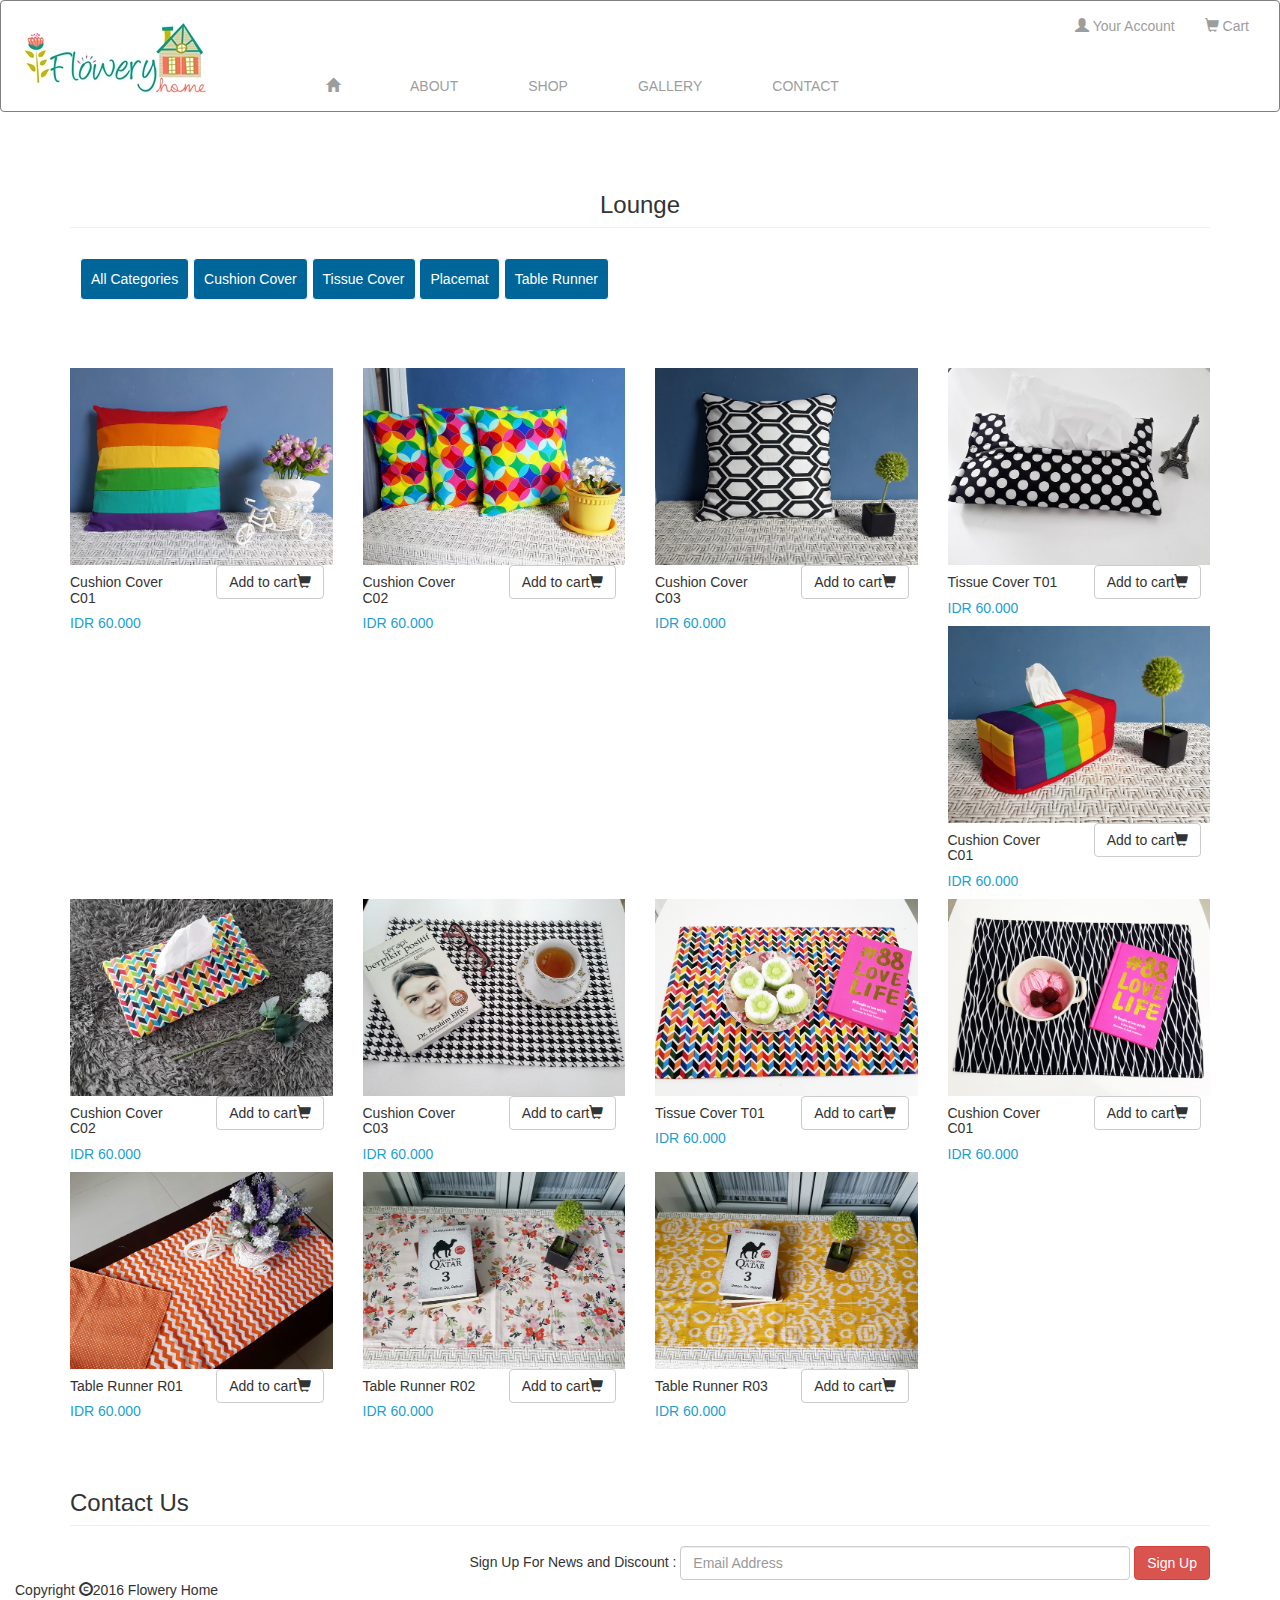
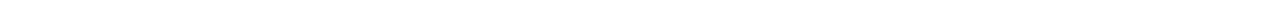
==== lounge.html @ 45e59ef3 "Upload Layout Website" ====
<!DOCTYPE html>
<html>

<head>
	<title>floweryhome</title>
	<link rel="stylesheet" type="text/css" href="bootstrap/css/bootstrap.css">
    <meta name="viewport" content="width=device-width, initial-scale=1"> <!-- untuk menyesuaikan ukuran device, untuk website responsive harus pake ini -->
    <script src="https://ajax.googleapis.com/ajax/libs/jquery/1.12.2/jquery.min.js"></script>
    <script src="bootstrap/js/bootstrap.min.js"></script>
    <!-- <script src="bootstrap/js/jquery.isotope.js" type="text/javascript"></script>
    <script src="bootstrap/js/jquery.isotope.filter.js" type="text/javascript"></script> -->
</head>

<body>
    
    <nav class="navbar navbar-inverse">
  		<div class="container-fluid">
    		<div class="navbar-header">
      			<button type="button" class="navbar-toggle" data-toggle="collapse" data-target="#myNavbar">
        		<span class="icon-bar"></span>
        		<span class="icon-bar"></span>
        		<span class="icon-bar"></span>  
                <span class="icon-bar"></span>   
     			 </button>
      <a class="navbar-brand" href="index.html"><img src="images/logo_crop.jpg"/></a>
    </div> <!-- navbar-header --> 
    <div class="collapse navbar-collapse" id="myNavbar">
    	<div class="menu">
            <ul class="nav navbar-nav">
                <li class="active"><a href="inde">        
                <span class="glyphicon glyphicon-home"></span>
                </a></li>
                <li><a href="#">ABOUT</a></li>
                <li><a href="#">SHOP</a></li>
                <li><a href="#">GALLERY</a></li>
                <li><a href="#">CONTACT</a></li>
            </ul>
       	</div> <!-- menu -->
      <ul class="nav navbar-nav navbar-right">
        <li><a href="#"><span class="glyphicon glyphicon-user"></span> Your Account</a></li>
        <li><a href="#"><span class="glyphicon glyphicon-shopping-cart"></span> Cart</a></li>
      </ul>
    </div> <!-- ollapse navbar-collapse --> 
  </div> <!-- container-fluid -->
  </nav>

    
<div class="container">
    <h3 class="page-header text-center"> Lounge</h3>
      
    <div class="portfolioFilter">
        <a href="#" class="btn btn-primary" data-filter="*">All Categories</a>
        <a href="#" class="btn btn-primary" data-filter=".cushion">Cushion Cover</a>
        <a href="#" class="btn btn-primary" data-filter=".tissue">Tissue Cover</a>
        <a href="#" class="btn btn-primary" data-filter=".placemat">Placemat</a>
        <a href="#" class="btn btn-primary" data-filter=".runner">Table Runner</a>
    </div>
</div>

    
<div class="container">    
<div class="portfolioContainer row">
  <div class="cushion col-sm-3">
    
    <!-- Trigger Modal -->
        
           
    <img src="images/cushion1.jpg" alt="Cushion1" style="width:100%" data-toggle="modal" data-target="#myModal">


    <!-- Modal 1-->
    <div class="modal fade" id="myModal" role="dialog">
    <div class="modal-dialog modal-lg">
      <div class="modal-content">
        <div class="modal-header">
          <button type="button" class="close" data-dismiss="modal">&times;</button>
            <h4 class="modal-title" id="myModalLabel">Cushion Cover C01</h4>
            </div>
        <div class="modal-body">
            <h2>Description</h2>
            <p>Stunning handwoven fabric with exquisitely intricate handpainted (!) motif on the front side. This fabric was sourced during our travels in Yangon. Local communities in Myanmar, many of whom are women, obtain their livelihood from weaving fabric for the domestic market as well as tourists.</p>
                <ul>
                    <li>Handwoven cotton from Myanmar</li>
                    <li>Handsewn in Indonesia</li>
                    <li>Size 40 cm x 40 cm</li>
                    <li>Front: Handwoven cotton with waterproof handpainted motif</li>
                    <li>Back: Handwoven cotton in matching light orange</li>
                    <li>Concealed zipper</li>
                </ul>
            <p>Cushion filling is NOT included.</p>
            <p>For long-lasting use, hand wash cold with like colours. Mild detergent only. Air dry on reverse and avoid direct sunlight. Iron on reverse in medium heat if necessary.</p>  
        </div>
        <div class="modal-footer">
            <button type="button" class="btn btn-default" data-dismiss="modal">Close</button>
        </div>
    </div>
    </div>
    </div>      
             
      
    <div class="info">
        <div class="row">
            <div class="price col-md-6">
                <h5>Cushion Cover C01</h5>
                <h5 class="price-text-color">IDR 60.000</h5>
            </div>
            <div class="separator clear-right col-md-6">
                <p class="btn btn-default">
                <i class="fa fa-shopping-cart"></i>Add to cart<span class="glyphicon glyphicon-shopping-cart"></span></p>
            </div>
        </div>
        <div class="clearfix">
        </div> 
    </div>
   
            
</div>
            
<div class="cushion col-sm-3">
   
    <!-- Trigger Modal --> 
    <img src="images/cushion2.jpg" alt="Cushion2" style="width:100%" data-toggle="modal" data-target="#myModal2">
     
    <!-- Modal 2 -->
    <div class="modal fade" id="myModal2" role="dialog">
    <div class="modal-dialog modal-lg">
      <div class="modal-content">
        <div class="modal-header">
          <button type="button" class="close" data-dismiss="modal">&times;</button>
            <h4 class="modal-title" id="myModalLabel2">Cushion Cover C02</h4>
            </div>
        <div class="modal-body">
            <h2>Description</h2>
            <p>Stunning handwoven fabric with exquisitely intricate handpainted (!) motif on the front side. This fabric was sourced during our travels in Yangon. Local communities in Myanmar, many of whom are women, obtain their livelihood from weaving fabric for the domestic market as well as tourists.</p>
                <ul>
                    <li>Handwoven cotton from Myanmar</li>
                    <li>Handsewn in Indonesia</li>
                    <li>Size 40 cm x 40 cm</li>
                    <li>Front: Handwoven cotton with waterproof handpainted motif</li>
                    <li>Back: Handwoven cotton in matching light orange</li>
                    <li>Concealed zipper</li>
                </ul>
            <p>Cushion filling is NOT included.</p>
            <p>For long-lasting use, hand wash cold with like colours. Mild detergent only. Air dry on reverse and avoid direct sunlight. Iron on reverse in medium heat if necessary.2</p>  
        </div>
        <div class="modal-footer">
            <button type="button" class="btn btn-default" data-dismiss="modal">Close</button>
        </div>
    </div>
    </div>
    </div>    
            <div class="info">
                        <div class="row">
                            <div class="price col-md-6">
                                <h5>Cushion Cover C02</h5>
                                <h5 class="price-text-color">IDR 60.000</h5>
                            </div>
                            <div class="separator clear-right col-md-6">
                                <p class="btn btn-default">
                                <i class="fa fa-shopping-cart"></i>Add to cart<span class="glyphicon glyphicon-shopping-cart"></span></p>
                            </div>
                        </div>
                        <div class="clearfix">
                        </div>
            </div>  
    </div>
    
  <div class="cushion col-sm-3">
    <!--Trigger Modal --> 
      <img src="images/cushion3.jpg" alt="Cushion3" style="width:100%" data-toggle="modal" data-target="#myModal3">
      
    <!-- Modal 3 -->
    <div class="modal fade" id="myModal3" role="dialog">
    <div class="modal-dialog modal-lg">
      <div class="modal-content">
        <div class="modal-header">
          <button type="button" class="close" data-dismiss="modal">&times;</button>
            <h4 class="modal-title" id="myModalLabel3">Cushion Cover C01</h4>
            </div>
        <div class="modal-body">
            <h2>Description</h2>
            <p>Stunning handwoven fabric with exquisitely intricate handpainted (!) motif on the front side. This fabric was sourced during our travels in Yangon. Local communities in Myanmar, many of whom are women, obtain their livelihood from weaving fabric for the domestic market as well as tourists.</p>
                <ul>
                    <li>Handwoven cotton from Myanmar</li>
                    <li>Handsewn in Indonesia</li>
                    <li>Size 40 cm x 40 cm</li>
                    <li>Front: Handwoven cotton with waterproof handpainted motif</li>
                    <li>Back: Handwoven cotton in matching light orange</li>
                    <li>Concealed zipper</li>
                </ul>
            <p>Cushion filling is NOT included.</p>
            <p>For long-lasting use, hand wash cold with like colours. Mild detergent only. Air dry on reverse and avoid direct sunlight. Iron on reverse in medium heat if necessary3.</p>  
        </div>
        <div class="modal-footer">
            <button type="button" class="btn btn-default" data-dismiss="modal">Close</button>
        </div>
    </div>
    </div>
    </div>      
            <div class="info">
                        <div class="row">
                            <div class="price col-md-6">
                                <h5>Cushion Cover C03</h5>
                                <h5 class="price-text-color">IDR 60.000</h5>
                            </div>
                            <div class="separator clear-right col-md-6">
                                <p class="btn btn-default">
                                <i class="fa fa-shopping-cart"></i>Add to cart<span class="glyphicon glyphicon-shopping-cart"></span></p>
                            </div>
                        </div>
                        <div class="clearfix">
                        </div>
            </div>  
    
  </div>
  <div class="tissue col-sm-3">
      
       <!--Trigger Modal --> 
     <img src="images/tisue1.jpg" alt="Tisue1" style="width:100%" data-toggle="modal" data-target="#myModal4">
            
     <!-- Modal 4 -->
    <div class="modal fade" id="myModal4" role="dialog">
    <div class="modal-dialog modal-lg">
      <div class="modal-content">
        <div class="modal-header">
          <button type="button" class="close" data-dismiss="modal">&times;</button>
            <h4 class="modal-title" id="myModalLabel4">Cushion Cover C01</h4>
            </div>
        <div class="modal-body">
            <h2>Description</h2>
            <p>Stunning handwoven fabric with exquisitely intricate handpainted (!) motif on the front side. This fabric was sourced during our travels in Yangon. Local communities in Myanmar, many of whom are women, obtain their livelihood from weaving fabric for the domestic market as well as tourists.</p>
                <ul>
                    <li>Handwoven cotton from Myanmar</li>
                    <li>Handsewn in Indonesia</li>
                    <li>Size 40 cm x 40 cm</li>
                    <li>Front: Handwoven cotton with waterproof handpainted motif</li>
                    <li>Back: Handwoven cotton in matching light orange</li>
                    <li>Concealed zipper</li>
                </ul>
            <p>Cushion filling is NOT included.</p>
            <p>For long-lasting use, hand wash cold with like colours. Mild detergent only. Air dry on reverse and avoid direct sunlight. Iron on reverse in medium heat if necessary.4</p>  
        </div>
        <div class="modal-footer">
            <button type="button" class="btn btn-default" data-dismiss="modal">Close</button>
        </div>
    </div>
    </div>
    </div>      
      
      
      <div class="info">
                        <div class="row">
                            <div class="price col-md-6">
                                <h5>Tissue Cover T01</h5>
                                <h5 class="price-text-color">IDR 60.000</h5>
                            </div>
                            <div class="separator clear-right col-md-6">
                                <p class="btn btn-default">
                                <i class="fa fa-shopping-cart"></i>Add to cart<span class="glyphicon glyphicon-shopping-cart"></span></p>
                            </div>
                        </div>
                        <div class="clearfix">
                        </div>
            </div>  
  </div>
      
  <div class="tissue col-sm-3">
    <img src="images/tisue2.jpg" alt="Tissue2" style="width:100%" data-toggle="modal" data-target="#myModal5" >
      
     <!-- Modal 5 -->
    <div class="modal fade" id="myModal5" role="dialog">
    <div class="modal-dialog modal-lg">
      <div class="modal-content">
        <div class="modal-header">
          <button type="button" class="close" data-dismiss="modal">&times;</button>
            <h4 class="modal-title" id="myModalLabel5">Cushion Cover C01</h4>
            </div>
        <div class="modal-body">
            <h2>Description</h2>
            <p>Stunning handwoven fabric with exquisitely intricate handpainted (!) motif on the front side. This fabric was sourced during our travels in Yangon. Local communities in Myanmar, many of whom are women, obtain their livelihood from weaving fabric for the domestic market as well as tourists.</p>
                <ul>
                    <li>Handwoven cotton from Myanmar</li>
                    <li>Handsewn in Indonesia</li>
                    <li>Size 40 cm x 40 cm</li>
                    <li>Front: Handwoven cotton with waterproof handpainted motif</li>
                    <li>Back: Handwoven cotton in matching light orange</li>
                    <li>Concealed zipper</li>
                </ul>
            <p>Cushion filling is NOT included.</p>
            <p>For long-lasting use, hand wash cold with like colours. Mild detergent only. Air dry on reverse and avoid direct sunlight. Iron on reverse in medium heat if necessary5.</p>  
        </div>
        <div class="modal-footer">
            <button type="button" class="btn btn-default" data-dismiss="modal">Close</button>
        </div>
    </div>
    </div>
    </div>      
      
            <div class="info">
                        <div class="row">
                            <div class="price col-md-6">
                                <h5>Cushion Cover C01</h5>
                                <h5 class="price-text-color">IDR 60.000</h5>
                            </div>
                            <div class="separator clear-right col-md-6">
                                <p class="btn btn-default">
                                <i class="fa fa-shopping-cart"></i>Add to cart<span class="glyphicon glyphicon-shopping-cart"></span></p>
                            </div>
                        </div>
                        <div class="clearfix">
                        </div>
            </div>  
  </div>
  <div class="tissue col-sm-3">
   <!-- Trigger Modal -->
      <img src="images/tisue3.jpg" alt="Cushion3" style="width:100%"  data-toggle="modal" data-target="#myModal6" >
      
      
    <!-- Modal 6 -->
    <div class="modal fade" id="myModal6" role="dialog">
    <div class="modal-dialog modal-lg">
      <div class="modal-content">
        <div class="modal-header">
          <button type="button" class="close" data-dismiss="modal">&times;</button>
            <h4 class="modal-title" id="myModalLabel6">Cushion Cover C01</h4>
            </div>
        <div class="modal-body">
            <h2>Description</h2>
            <p>Stunning handwoven fabric with exquisitely intricate handpainted (!) motif on the front side. This fabric was sourced during our travels in Yangon. Local communities in Myanmar, many of whom are women, obtain their livelihood from weaving fabric for the domestic market as well as tourists.</p>
                <ul>
                    <li>Handwoven cotton from Myanmar</li>
                    <li>Handsewn in Indonesia</li>
                    <li>Size 40 cm x 40 cm</li>
                    <li>Front: Handwoven cotton with waterproof handpainted motif</li>
                    <li>Back: Handwoven cotton in matching light orange</li>
                    <li>Concealed zipper</li>
                </ul>
            <p>Cushion filling is NOT included.</p>
            <p>For long-lasting use, hand wash cold with like colours. Mild detergent only. Air dry on reverse and avoid direct sunlight. Iron on reverse in medium heat if necessary6.</p>  
        </div>
        <div class="modal-footer">
            <button type="button" class="btn btn-default" data-dismiss="modal">Close</button>
        </div>
    </div>
    </div>
    </div>       
            <div class="info">
                        <div class="row">
                            <div class="price col-md-6">
                                <h5>Cushion Cover C02</h5>
                                <h5 class="price-text-color">IDR 60.000</h5>
                            </div>
                            <div class="separator clear-right col-md-6">
                                <p class="btn btn-default">
                                <i class="fa fa-shopping-cart"></i>Add to cart<span class="glyphicon glyphicon-shopping-cart"></span></p>
                            </div>
                        </div>
                        <div class="clearfix">
                        </div>
            </div>  
    </div>
    
  <div class="placemat col-sm-3">
     <img src="images/placemat1.jpg" alt="Placemat1" style="width:100%" data-toggle="modal" data-target="#myModal7">
      
     <!-- Modal 7 -->
    <div class="modal fade" id="myModal7" role="dialog">
    <div class="modal-dialog modal-lg">
      <div class="modal-content">
        <div class="modal-header">
          <button type="button" class="close" data-dismiss="modal">&times;</button>
            <h4 class="modal-title" id="myModalLabel7">Cushion Cover C01</h4>
            </div>
        <div class="modal-body">
            <h2>Description</h2>
            <p>Stunning handwoven fabric with exquisitely intricate handpainted (!) motif on the front side. This fabric was sourced during our travels in Yangon. Local communities in Myanmar, many of whom are women, obtain their livelihood from weaving fabric for the domestic market as well as tourists.</p>
                <ul>
                    <li>Handwoven cotton from Myanmar</li>
                    <li>Handsewn in Indonesia</li>
                    <li>Size 40 cm x 40 cm</li>
                    <li>Front: Handwoven cotton with waterproof handpainted motif</li>
                    <li>Back: Handwoven cotton in matching light orange</li>
                    <li>Concealed zipper</li>
                </ul>
            <p>Cushion filling is NOT included.</p>
            <p>For long-lasting use, hand wash cold with like colours. Mild detergent only. Air dry on reverse and avoid direct sunlight. Iron on reverse in medium heat if necessary7.</p>  
        </div>
        <div class="modal-footer">
            <button type="button" class="btn btn-default" data-dismiss="modal">Close</button>
        </div>
    </div>
    </div>
    </div>     
      
            <div class="info">
                        <div class="row">
                            <div class="price col-md-6">
                                <h5>Cushion Cover C03</h5>
                                <h5 class="price-text-color">IDR 60.000</h5>
                            </div>
                            <div class="separator clear-right col-md-6">
                                <p class="btn btn-default">
                                <i class="fa fa-shopping-cart"></i>Add to cart<span class="glyphicon glyphicon-shopping-cart"></span></p>
                            </div>
                        </div>
                        <div class="clearfix">
                        </div>
            </div>  
    
  </div>
    
  <div class="placemat col-sm-3">
     <img src="images/placemat2.jpg" alt="Placemat2" style="width:100%" data-toggle="modal" data-target="#myModal8" >
      
      <!-- Modal  8-->
    <div class="modal fade" id="myModal8" role="dialog">
    <div class="modal-dialog modal-lg">
      <div class="modal-content">
        <div class="modal-header">
          <button type="button" class="close" data-dismiss="modal">&times;</button>
            <h4 class="modal-title" id="myModalLabel8">Cushion Cover C01</h4>
            </div>
        <div class="modal-body">
            <h2>Description</h2>
            <p>Stunning handwoven fabric with exquisitely intricate handpainted (!) motif on the front side. This fabric was sourced during our travels in Yangon. Local communities in Myanmar, many of whom are women, obtain their livelihood from weaving fabric for the domestic market as well as tourists.</p>
                <ul>
                    <li>Handwoven cotton from Myanmar</li>
                    <li>Handsewn in Indonesia</li>
                    <li>Size 40 cm x 40 cm</li>
                    <li>Front: Handwoven cotton with waterproof handpainted motif</li>
                    <li>Back: Handwoven cotton in matching light orange</li>
                    <li>Concealed zipper</li>
                </ul>
            <p>Cushion filling is NOT included.</p>
            <p>For long-lasting use, hand wash cold with like colours. Mild detergent only. Air dry on reverse and avoid direct sunlight. Iron on reverse in medium heat if necessary8.</p>  
        </div>
        <div class="modal-footer">
            <button type="button" class="btn btn-default" data-dismiss="modal">Close</button>
        </div>
    </div>
    </div>
    </div>     
      
            <div class="info">
                        <div class="row">
                            <div class="price col-md-6">
                                <h5>Tissue Cover T01</h5>
                                <h5 class="price-text-color">IDR 60.000</h5>
                            </div>
                            <div class="separator clear-right col-md-6">
                                <p class="btn btn-default">
                                <i class="fa fa-shopping-cart"></i>Add to cart<span class="glyphicon glyphicon-shopping-cart"></span></p>
                            </div>
                        </div>
                        <div class="clearfix">
                        </div>
            </div>  
  </div>
    
  <div class="placemat col-sm-3">
    <img src="images/placemat3.jpg" alt="Placemat3" style="width:100%" data-toggle="modal" data-target="#myModal9">
      
      <!-- Modal 9-->
    <div class="modal fade" id="myModal9" role="dialog">
    <div class="modal-dialog modal-lg">
      <div class="modal-content">
        <div class="modal-header">
          <button type="button" class="close" data-dismiss="modal">&times;</button>
            <h4 class="modal-title" id="myModalLabel9">Cushion Cover C01</h4>
            </div>
        <div class="modal-body">
            <h2>Description</h2>
            <p>Stunning handwoven fabric with exquisitely intricate handpainted (!) motif on the front side. This fabric was sourced during our travels in Yangon. Local communities in Myanmar, many of whom are women, obtain their livelihood from weaving fabric for the domestic market as well as tourists.</p>
                <ul>
                    <li>Handwoven cotton from Myanmar</li>
                    <li>Handsewn in Indonesia</li>
                    <li>Size 40 cm x 40 cm</li>
                    <li>Front: Handwoven cotton with waterproof handpainted motif</li>
                    <li>Back: Handwoven cotton in matching light orange</li>
                    <li>Concealed zipper</li>
                </ul>
            <p>Cushion filling is NOT included.</p>
            <p>For long-lasting use, hand wash cold with like colours. Mild detergent only. Air dry on reverse and avoid direct sunlight. Iron on reverse in medium heat if necessary9.</p>  
        </div>
        <div class="modal-footer">
            <button type="button" class="btn btn-default" data-dismiss="modal">Close</button>
        </div>
    </div>
    </div>
    </div>    
      
            <div class="info">
                        <div class="row">
                            <div class="price col-md-6">
                                <h5>Cushion Cover C01</h5>
                                <h5 class="price-text-color">IDR 60.000</h5>
                            </div>
                            <div class="separator clear-right col-md-6">
                                <p class="btn btn-default">
                                <i class="fa fa-shopping-cart"></i>Add to cart<span class="glyphicon glyphicon-shopping-cart"></span></p>
                            </div>
                        </div>
                        <div class="clearfix">
                        </div>
            </div>  
  </div>
    
  <div class="runner col-sm-3">
    <img src="images/runner1.jpg" alt="Runner1" style="width:100%" data-toggle="modal" data-target="#myModal10">
      
     <!-- Modal 10 -->
    <div class="modal fade" id="myModal10" role="dialog">
    <div class="modal-dialog modal-lg">
      <div class="modal-content">
        <div class="modal-header">
          <button type="button" class="close" data-dismiss="modal">&times;</button>
            <h4 class="modal-title" id="myModalLabel10">Cushion Cover C01</h4>
            </div>
        <div class="modal-body">
            <h2>Description</h2>
            <p>Stunning handwoven fabric with exquisitely intricate handpainted (!) motif on the front side. This fabric was sourced during our travels in Yangon. Local communities in Myanmar, many of whom are women, obtain their livelihood from weaving fabric for the domestic market as well as tourists.</p>
                <ul>
                    <li>Handwoven cotton from Myanmar</li>
                    <li>Handsewn in Indonesia</li>
                    <li>Size 40 cm x 40 cm</li>
                    <li>Front: Handwoven cotton with waterproof handpainted motif</li>
                    <li>Back: Handwoven cotton in matching light orange</li>
                    <li>Concealed zipper</li>
                </ul>
            <p>Cushion filling is NOT included.</p>
            <p>For long-lasting use, hand wash cold with like colours. Mild detergent only. Air dry on reverse and avoid direct sunlight. Iron on reverse in medium heat if necessary10.</p>  
        </div>
        <div class="modal-footer">
            <button type="button" class="btn btn-default" data-dismiss="modal">Close</button>
        </div>
    </div>
    </div>
    </div>      
            <div class="info">
                        <div class="row">
                            <div class="price col-md-6">
                                <h5>Table Runner R01</h5>
                                <h5 class="price-text-color">IDR 60.000</h5>
                            </div>
                            <div class="separator clear-right col-md-6">
                                <p class="btn btn-default">
                                <i class="fa fa-shopping-cart"></i>Add to cart<span class="glyphicon glyphicon-shopping-cart"></span></p>
                            </div>
                        </div>
                        <div class="clearfix">
                        </div>
            </div>  
    </div>
    
  <div class="runner col-sm-3">
     <img src="images/runner2.jpg" alt="Runner2" style="width:100%" data-toggle="modal" data-target="#myModal11">
      
    <!-- Modal 11-->
    <div class="modal fade" id="myModal11" role="dialog">
    <div class="modal-dialog modal-lg">
      <div class="modal-content">
        <div class="modal-header">
          <button type="button" class="close" data-dismiss="modal">&times;</button>
            <h4 class="modal-title" id="myModalLabel11">Cushion Cover C01</h4>
            </div>
        <div class="modal-body">
            <h2>Description</h2>
            <p>Stunning handwoven fabric with exquisitely intricate handpainted (!) motif on the front side. This fabric was sourced during our travels in Yangon. Local communities in Myanmar, many of whom are women, obtain their livelihood from weaving fabric for the domestic market as well as tourists.</p>
                <ul>
                    <li>Handwoven cotton from Myanmar</li>
                    <li>Handsewn in Indonesia</li>
                    <li>Size 40 cm x 40 cm</li>
                    <li>Front: Handwoven cotton with waterproof handpainted motif</li>
                    <li>Back: Handwoven cotton in matching light orange</li>
                    <li>Concealed zipper</li>
                </ul>
            <p>Cushion filling is NOT included.</p>
            <p>For long-lasting use, hand wash cold with like colours. Mild detergent only. Air dry on reverse and avoid direct sunlight. Iron on reverse in medium heat if necessary11.</p>  
        </div>
        <div class="modal-footer">
            <button type="button" class="btn btn-default" data-dismiss="modal">Close</button>
        </div>
    </div>
    </div>
    </div>      
            <div class="info">
                        <div class="row">
                            <div class="price col-md-6">
                                <h5>Table Runner R02</h5>
                                <h5 class="price-text-color">IDR 60.000</h5>
                            </div>
                            <div class="separator clear-right col-md-6">
                                <p class="btn btn-default">
                                <i class="fa fa-shopping-cart"></i>Add to cart<span class="glyphicon glyphicon-shopping-cart"></span></p>
                            </div>
                        </div>
                        <div class="clearfix">
                        </div>
            </div>  
    
  </div>
  <div class="runner col-sm-3">
     <img src="images/runner3.jpg" alt="Runner3" style="width:100%" data-toggle="modal" data-target="#myModal12" >
      
      
      <!-- Modal 12 -->
    <div class="modal fade" id="myModal12" role="dialog">
    <div class="modal-dialog modal-lg">
      <div class="modal-content">
        <div class="modal-header">
          <button type="button" class="close" data-dismiss="modal">&times;</button>
            <h4 class="modal-title" id="myModalLabel12">Cushion Cover C01</h4>
            </div>
        <div class="modal-body">
            <h2>Description</h2>
            <p>Stunning handwoven fabric with exquisitely intricate handpainted (!) motif on the front side. This fabric was sourced during our travels in Yangon. Local communities in Myanmar, many of whom are women, obtain their livelihood from weaving fabric for the domestic market as well as tourists.</p>
                <ul>
                    <li>Handwoven cotton from Myanmar</li>
                    <li>Handsewn in Indonesia</li>
                    <li>Size 40 cm x 40 cm</li>
                    <li>Front: Handwoven cotton with waterproof handpainted motif</li>
                    <li>Back: Handwoven cotton in matching light orange</li>
                    <li>Concealed zipper</li>
                </ul>
            <p>Cushion filling is NOT included.</p>
            <p>For long-lasting use, hand wash cold with like colours. Mild detergent only. Air dry on reverse and avoid direct sunlight. Iron on reverse in medium heat if necessary12.</p>  
        </div>
        <div class="modal-footer">
            <button type="button" class="btn btn-default" data-dismiss="modal">Close</button>
        </div>
    </div>
    </div>
    </div>    
            <div class="info">
                        <div class="row">
                            <div class="price col-md-6">
                                <h5>Table Runner R03</h5>
                                <h5 class="price-text-color">IDR 60.000</h5>
                            </div>
                            <div class="separator clear-right col-md-6">
                                <p class="btn btn-default">
                                <i class="fa fa-shopping-cart"></i>Add to cart<span class="glyphicon glyphicon-shopping-cart"></span></p>
                            </div>
                        </div>
                        <div class="clearfix">
                        </div>
            </div>  
  </div> 
</div>
</div>    

<div class="container">
    <h3 class="page-header text-left"> Contact Us</h3>
    <form class="form-inline text-right">Sign Up For News and Discount :
        <input type="email" class="form-control" size="50" placeholder="Email Address">
        <button type="button" class="btn btn-danger">Sign Up</button>
    </form>
</div>
    
<footer class="container-fluid text-center">
    <p class="text-left">Copyright <span class="glyphicon glyphicon-copyright-mark"></span>2016 Flowery Home</p>  
   
</footer>        
    

</body>
</html>
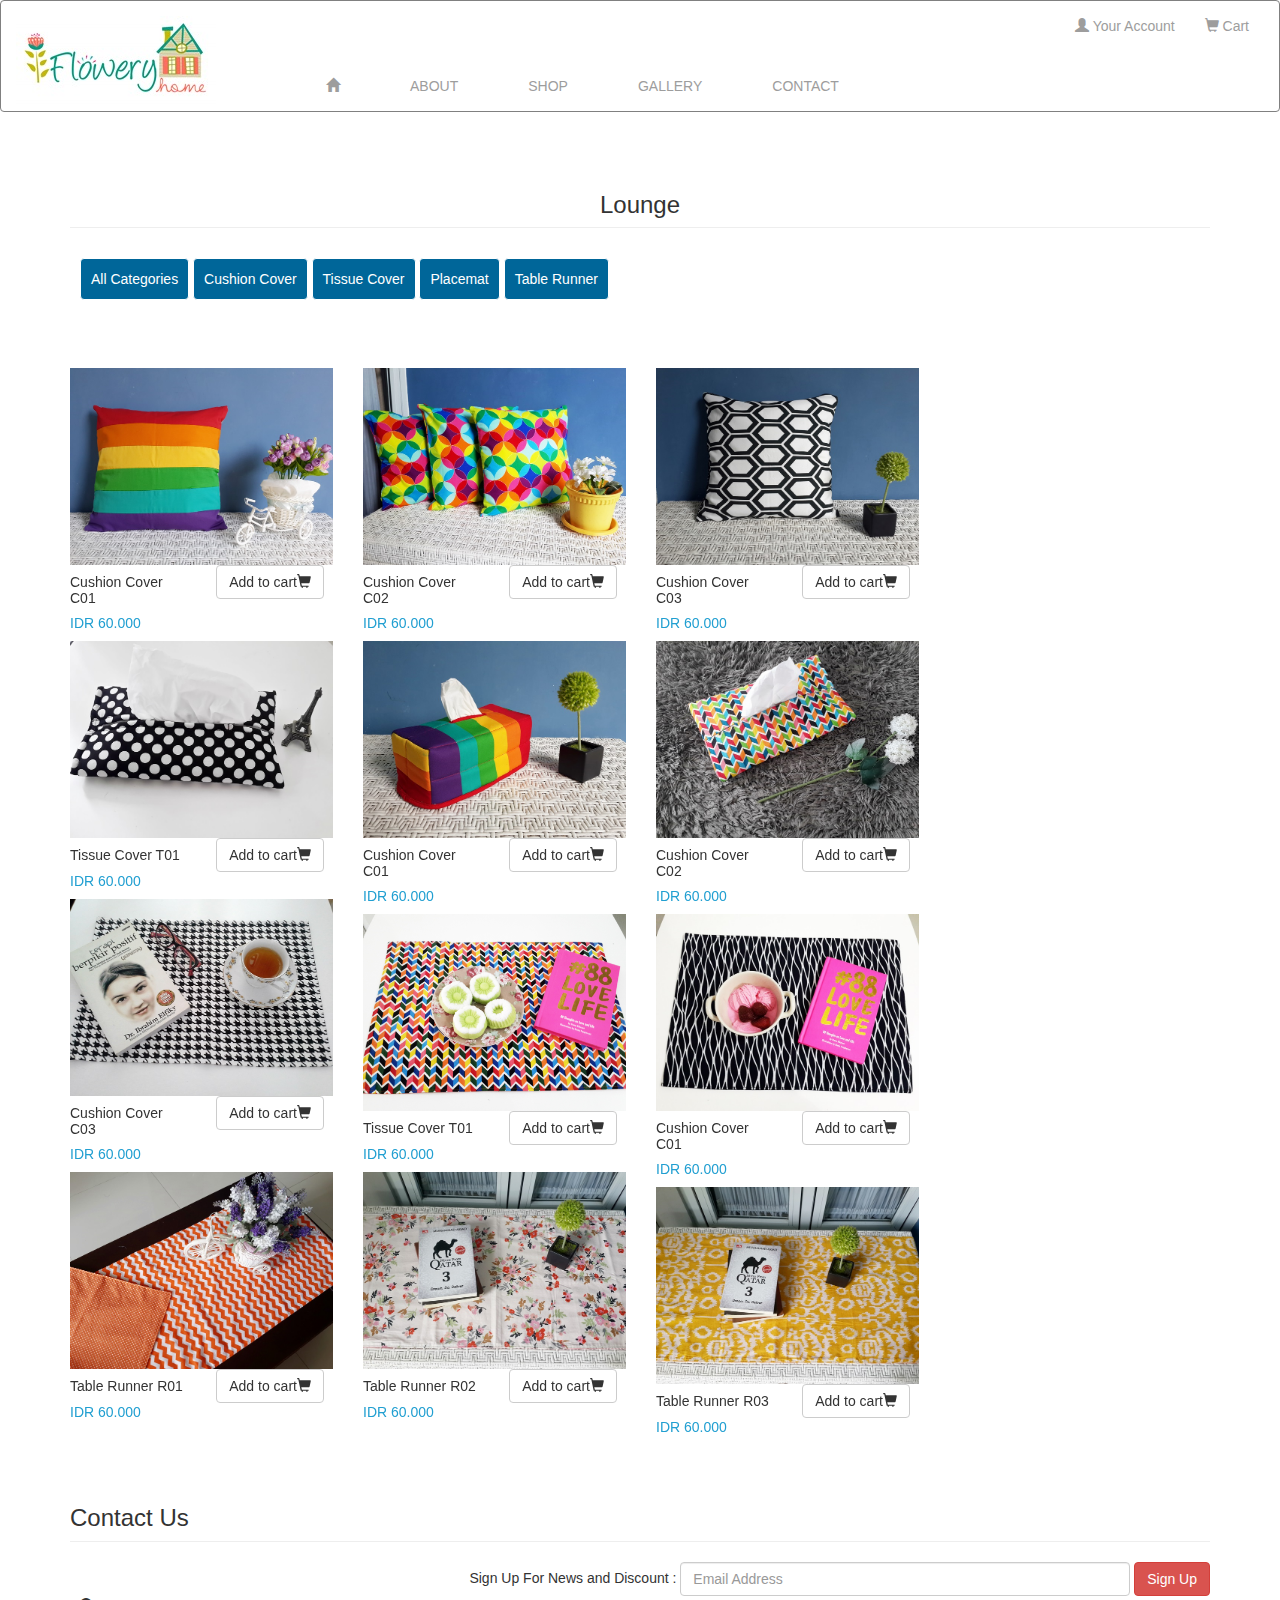
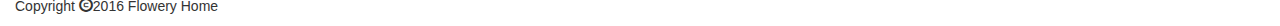
==== commit eb60f98e: "delete gambar file gede" ====
--- a/lounge.html
+++ b/lounge.html
@@ -7,8 +7,8 @@
     <meta name="viewport" content="width=device-width, initial-scale=1"> <!-- untuk menyesuaikan ukuran device, untuk website responsive harus pake ini -->
     <script src="https://ajax.googleapis.com/ajax/libs/jquery/1.12.2/jquery.min.js"></script>
     <script src="bootstrap/js/bootstrap.min.js"></script>
-    <!-- <script src="bootstrap/js/jquery.isotope.js" type="text/javascript"></script>
-    <script src="bootstrap/js/jquery.isotope.filter.js" type="text/javascript"></script> -->
+    <script src="bootstrap/js/jquery.isotope.js" type="text/javascript"></script>
+    <script src="bootstrap/js/jquery.isotope.filter.js" type="text/javascript"></script>
 </head>
 
 <body>
@@ -88,7 +88,9 @@
                     <li>Concealed zipper</li>
                 </ul>
             <p>Cushion filling is NOT included.</p>
-            <p>For long-lasting use, hand wash cold with like colours. Mild detergent only. Air dry on reverse and avoid direct sunlight. Iron on reverse in medium heat if necessary.</p>  
+            <p>For long-lasting use, hand wash cold with like colours. Mild detergent only. Air dry on reverse and avoid direct sunlight. Iron on reverse in medium heat if necessary.</p>
+            
+            <p> Share This Button </p>
         </div>
         <div class="modal-footer">
             <button type="button" class="btn btn-default" data-dismiss="modal">Close</button>
